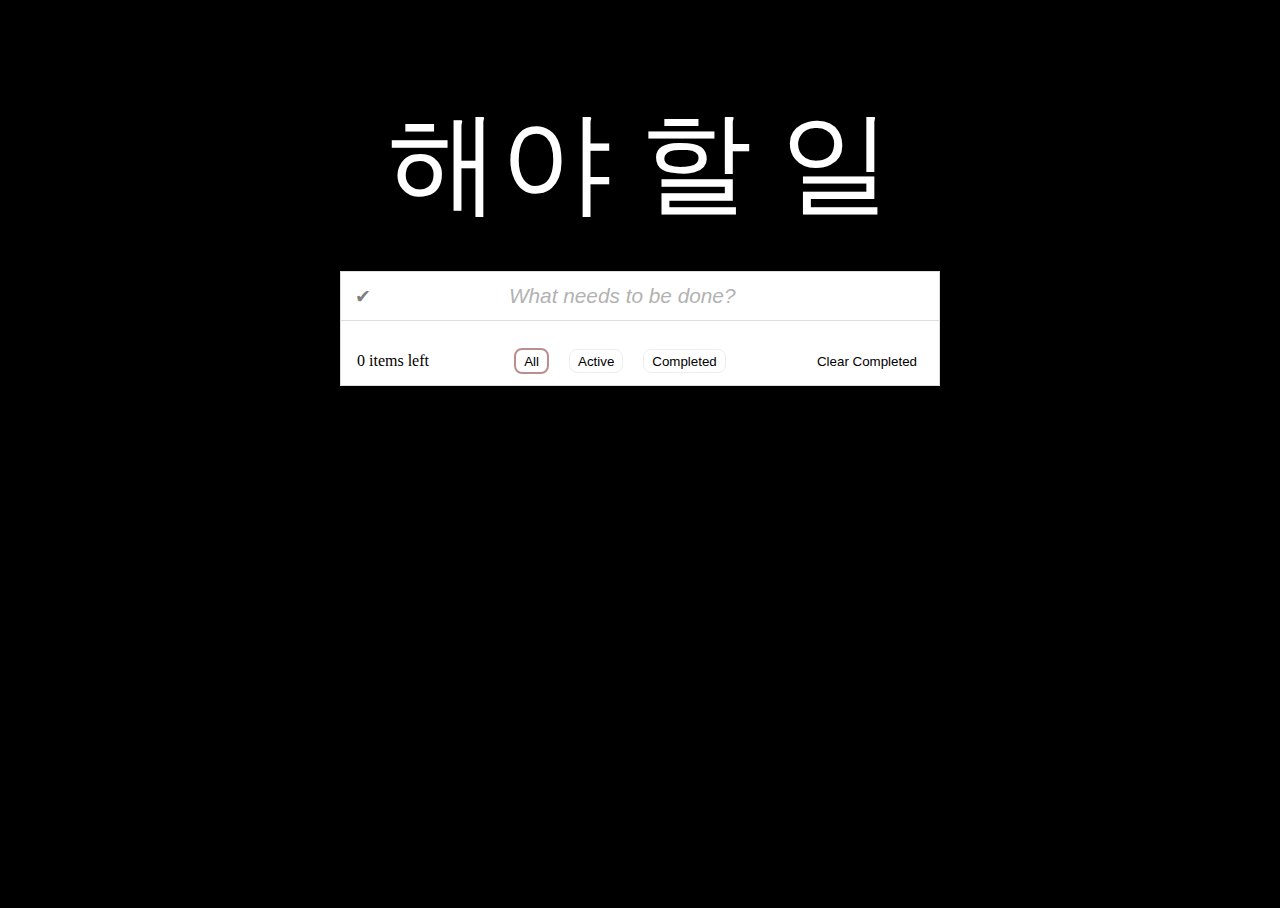
==== todolist/todo.html @ 3ae068de "초기" ====
<!DOCTYPE html>
<html lang="en">
  <head>
    <meta charset="UTF-8" />
    <meta http-equiv="X-UA-Compatible" content="IE=edge" />
    <meta name="viewport" content="width=device-width, initial-scale=1.0" />
    <link rel="stylesheet" href="./css/todo.css" />

    <title>TODO-VanilaJS</title>
  </head>
  <body>
    <div class="todo-wrapper">
      <div class="todo-title">해야 할 일</div>
      <div class="todo-box">
        <div class="todo-input-box">
          <button class="complete-all-btn">✔</button>
          <input
            type="text"
            class="todo-input"
            placeholder="What needs to be done?"
          />
        </div>

        <ul class="todo-list"></ul>
        <div class="todo-bottom">
          <div class="left-items">3 items left</div>
          <div class="button-group">
            <button class="show-all-btn selected" data-type="all">All</button>
            <button class="show-active-btn" data-type="active">Active</button>
            <button class="show-completed-btn" data-type="completed">
              Completed
            </button>
          </div>
          <button class="clear-completed-btn">Clear Completed</button>
        </div>
      </div>
      <!-- <p class="info"></p> -->
    </div>
    <script src="./js/todo.js"></script>
  </body>
</html>
---- todolist/css/todo.css ----
html {
  height: 100%;
}

body {
  display: flex;
  flex-wrap: nowrap;
  justify-content: center;
  background-color: black;
  min-height: 100%;
}

.todo-wrapper {
  justify-content: center;
  margin-top: 3rem;
  min-width: 600px;
}

.todo-title {
  padding: 2rem;
  text-align: center;
  color: rgb(255, 255, 255);
  font-size: 7rem;
}

.todo-box {
  background-color: white;
  border: 1px solid #ddd;
}

.todo-input-box {
  display: flex;
  flex-wrap: nowrap;
  flex-direction: row;
  height: 3rem;
  border-bottom: 1px solid #ddd;
  justify-content: flex-start;
  align-items: center;
}

button {
  background-color: transparent;
  border: 0;
}

.complete-all-btn {
  color: gray;
  min-width: none;
  min-height: none;
  width: 1.5rem;
  height: 1.5rem;
  margin: 0.5rem 0.5rem;
  border-radius: 50px;
  cursor: pointer;
  font-size: 1.2rem;
}

.complete-all-btn.checked {
  color: green;
}

.todo-input {
  width: 80%;
  text-align: center;
  border: 0;
  outline: none;
  font-size: 1.3rem;
}

.todo-item {
  position: relative;
  display: flex;
  flex-wrap: nowrap;
  flex-direction: row;
  justify-content: space-between;
  align-items: center;
  height: 3rem;
  border-bottom: 1px solid #ddd;
}

.todo-item:hover .delBtn {
  opacity: 1;
}

.checkbox {
  min-width: none;
  min-height: none;
  width: 1.5rem;
  height: 1.5rem;
  margin: 0.5rem 0.5rem;
  border-radius: 50px;
  border: 1px solid lightgray;
  cursor: pointer;
  text-align: center;
}

.todo-item.checked .checkbox {
  border: 2px solid darkgray;
  color: green;
}

.todo {
  font-size: 1.3rem;
  padding: 0 1rem;
  width: 80%;
}

.todo-item.checked .todo {
  font-style: italic;
  text-decoration: line-through;
  color: lightgray;
}

.delBtn {
  opacity: 1;
  width: 3rem;
  height: 3rem;
  font-size: 1.5rem;
  font-weight: lighter;
  cursor: pointer;
}

.todo-bottom {
  height: 3rem;
  display: flex;
  flex-wrap: nowrap;
  flex-direction: row;
  justify-content: space-between;
  align-items: center;
  padding: 0 1rem;
}

.button-group {
  flex-direction: row;
  flex-wrap: nowrap;
}

.button-group button {
  border: 1px solid #eee;
  padding: 0.2rem 0.5rem;
  margin: 0 0.5rem;
  border-radius: 8px;
  cursor: pointer;
}

.button-group button.selected {
  border: 2px solid rosybrown;
  padding: 0.2rem 0.5rem;
  margin: 0 0.5rem;
  border-radius: 8px;
}

.clear-completed-btn:hover {
  font-style: italic;
  text-decoration: underline;
  cursor: pointer;
}

.edit-input {
  position: absolute;
  left: 0;
  top: 0;
  width: 590px;
  height: 2.8rem;
  margin: 0;
}

p.info {
  margin-top: 1.5rem;
  text-align: center;
  color: #ccc;
}

input::placeholder {
  color: gray;
  font-style: italic;
  opacity: 60%;
}
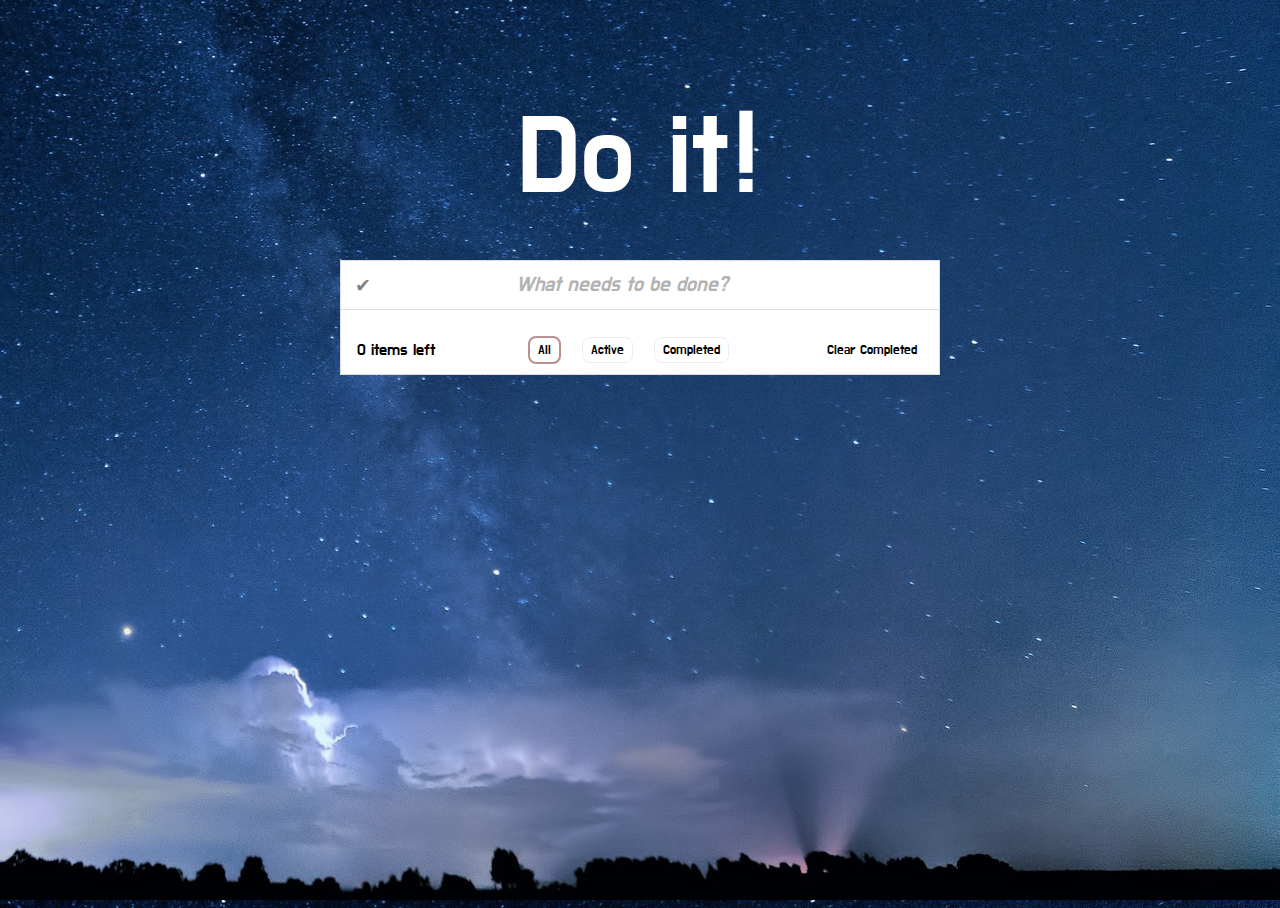
==== commit 8d55a8bf: "font" ====
--- a/todolist/todo.html
+++ b/todolist/todo.html
@@ -5,12 +5,13 @@
     <meta http-equiv="X-UA-Compatible" content="IE=edge" />
     <meta name="viewport" content="width=device-width, initial-scale=1.0" />
     <link rel="stylesheet" href="./css/todo.css" />
+    <link rel="preconnect" href="https://fonts.googleapis.com"><link rel="preconnect" href="https://fonts.gstatic.com" crossorigin><link href="https://fonts.googleapis.com/css2?family=Do+Hyeon&display=swap" rel="stylesheet">
 
     <title>TODO-VanilaJS</title>
   </head>
   <body>
     <div class="todo-wrapper">
-      <div class="todo-title">해야 할 일</div>
+      <div class="todo-title">Do it!</div>
       <div class="todo-box">
         <div class="todo-input-box">
           <button class="complete-all-btn">✔</button>
--- a/todolist/css/todo.css
+++ b/todolist/css/todo.css
@@ -1,3 +1,9 @@
+@import url('https://fonts.googleapis.com/css2?family=Do+Hyeon&display=swap');
+
+* {
+  font-family: 'Do Hyeon', sans-serif;
+}
+
 html {
   height: 100%;
 }
@@ -6,7 +12,9 @@
   display: flex;
   flex-wrap: nowrap;
   justify-content: center;
-  background-color: black;
+  /* background-color: black; */
+  background-image: url(../images/bgimg.jpg);
+  background-position: 100% 100%;
   min-height: 100%;
 }
 
